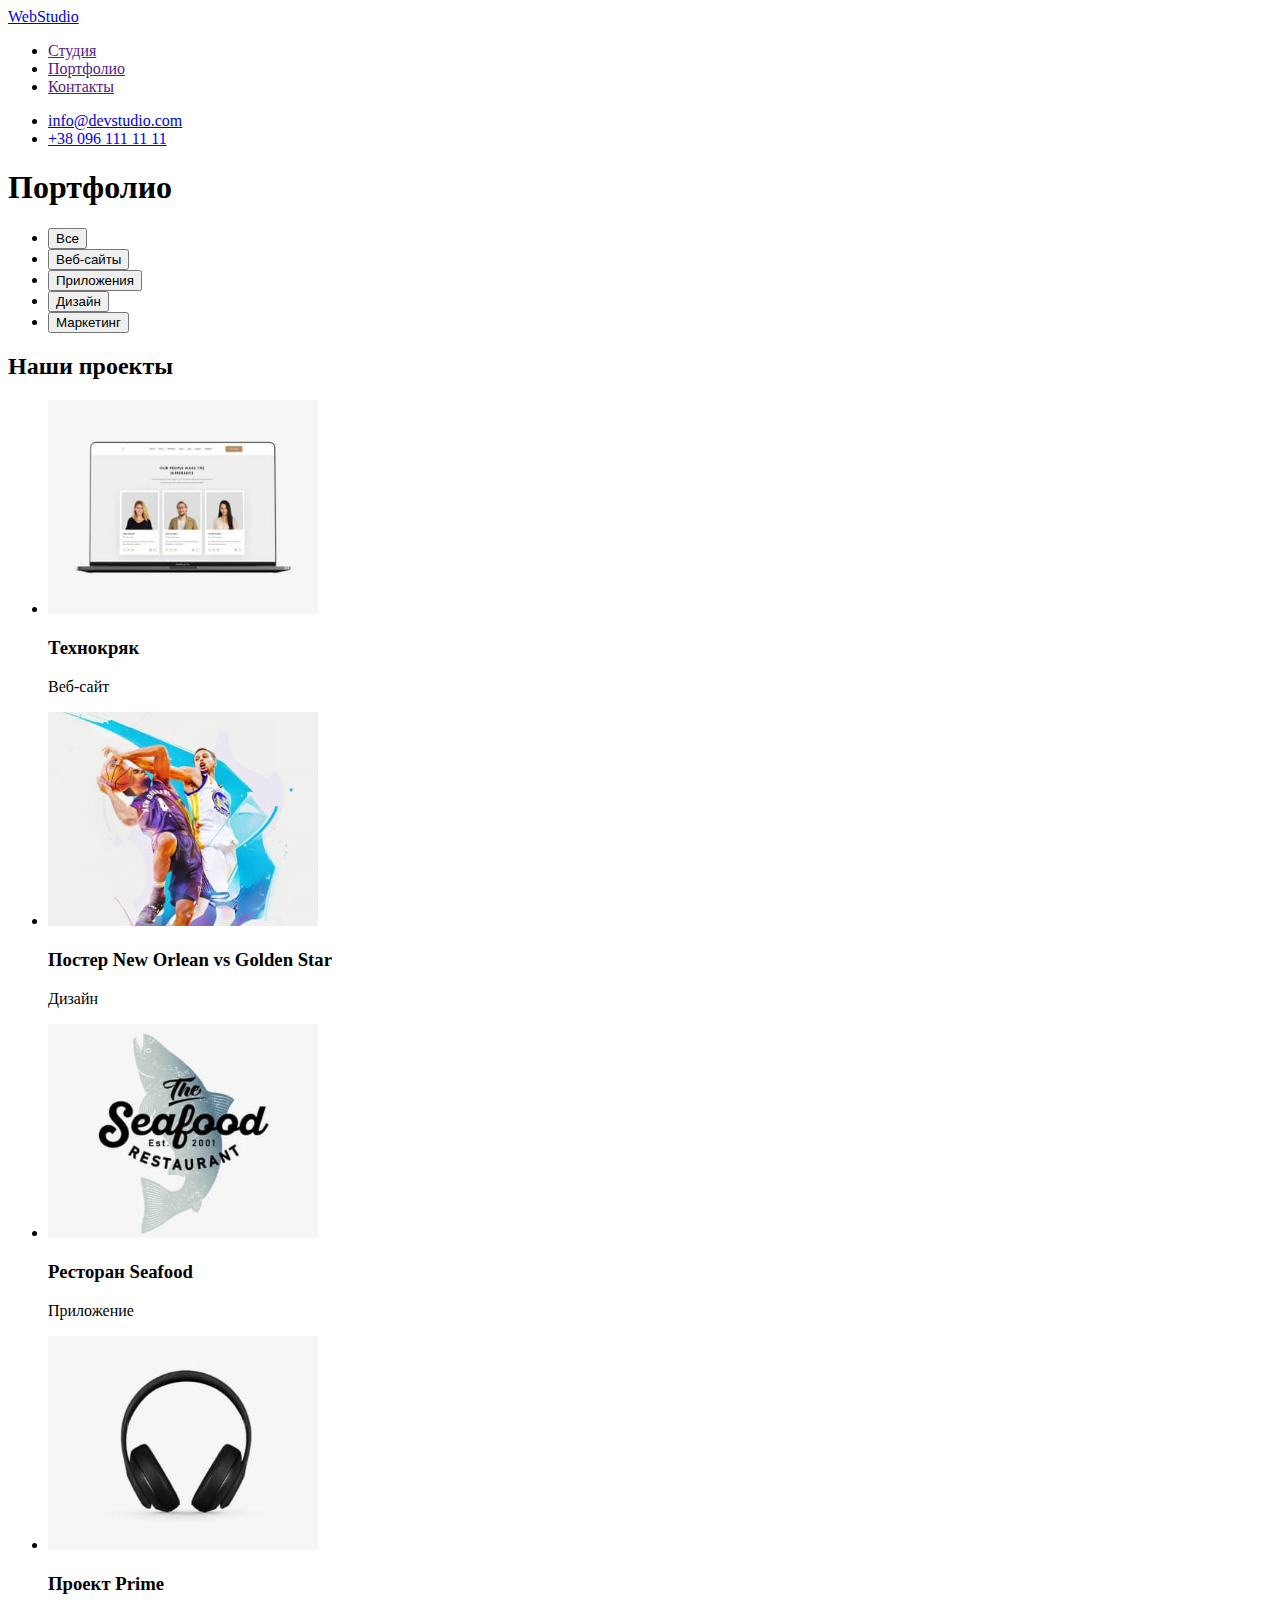
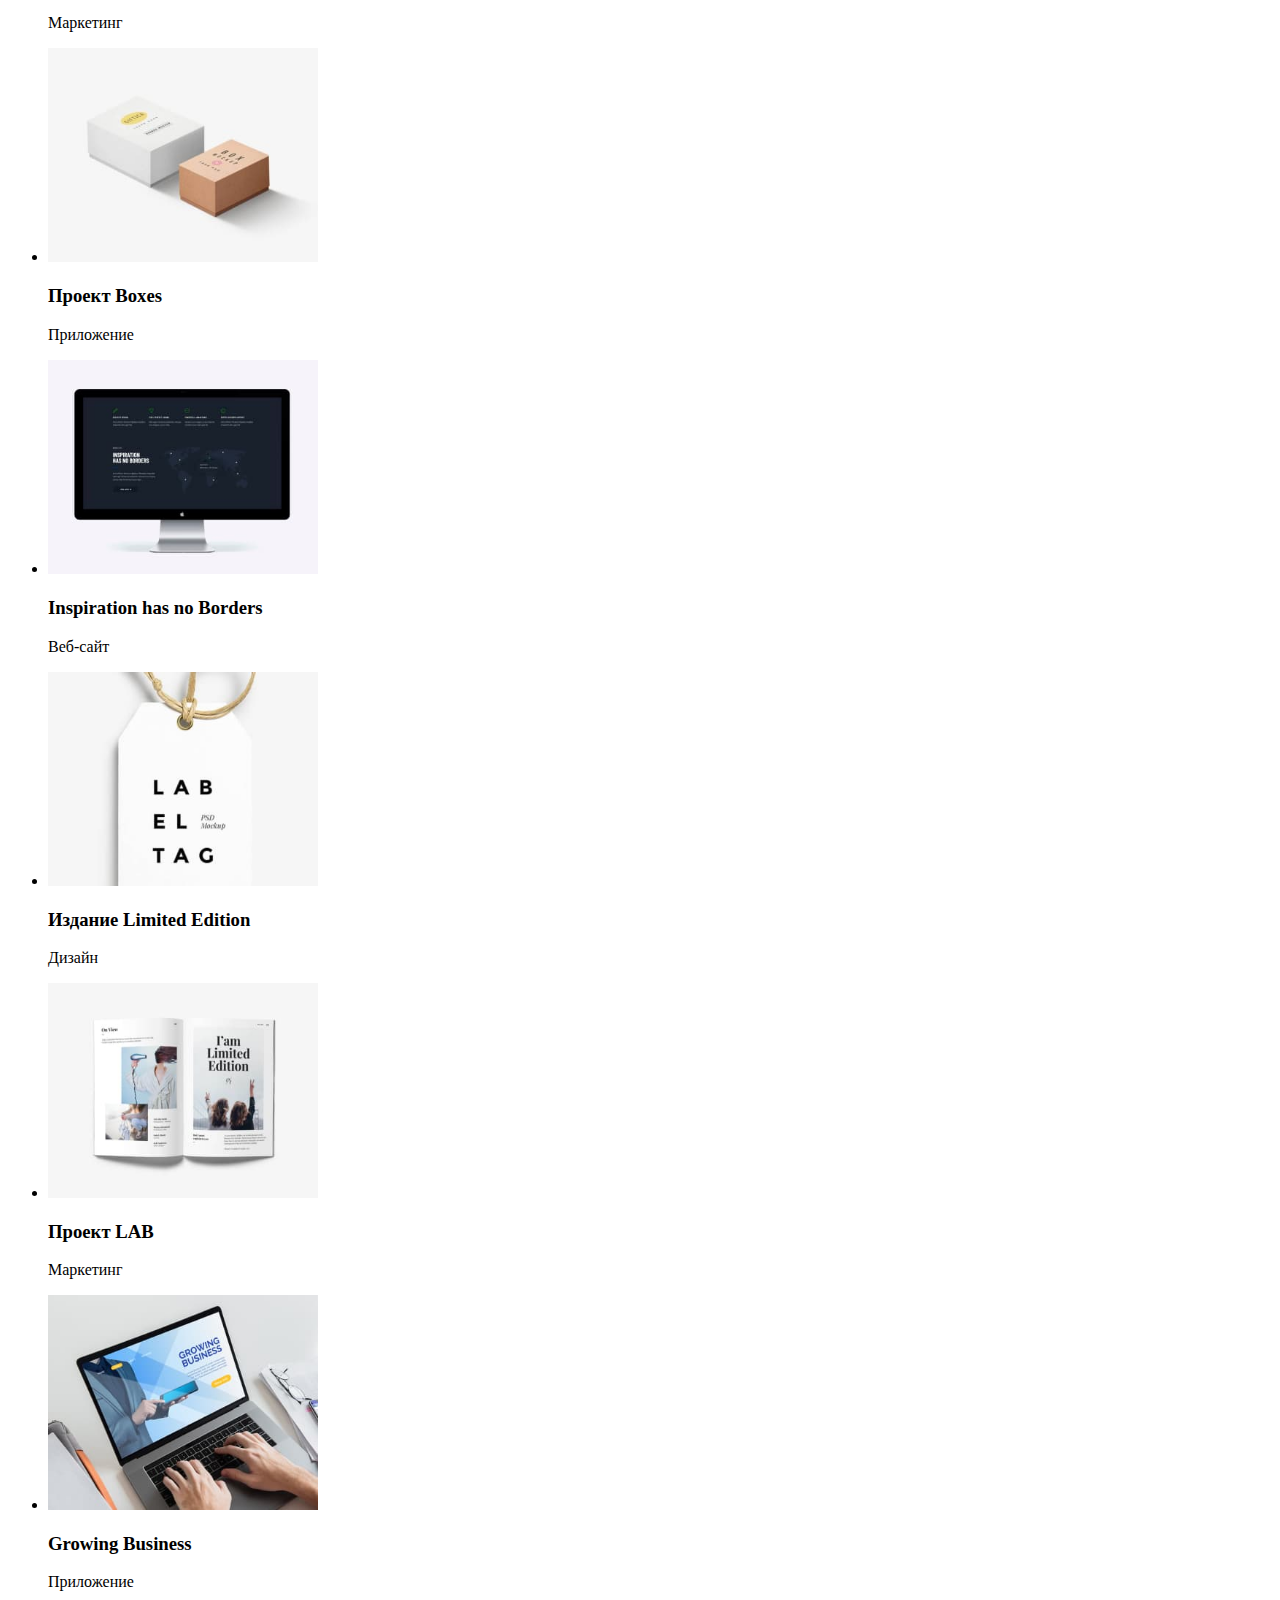
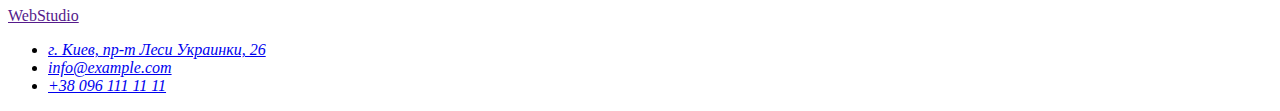
==== portfolio.html @ 479a7547 "2 задание" ====
<!DOCTYPE html>
<html lang="ru">
<head>
    <meta charset="UTF-8">
    <meta http-equiv="X-UA-Compatible" content="IE=edge">
    <meta name="viewport" content="width=device-width, initial-scale=1.0">
    <title>Document</title>
</head>
<body>
    <!-- Шапка страницы -->
    <header>
        <nav>
        <a href="/">
        WebStudio
    </a>

    <ul>
        <li><a href="">Студия</a></li>
        <li><a href="">Портфолио</a></li>
        <li><a href="">Контакты</a></li>
    </ul>
        </nav>  
    <ul>
        <li><a href="mailto:info@devstudio.com">info@devstudio.com</a></li>
        <li><a href="tel:+380961111111">+38 096 111 11 11</a></li>
    </ul>
</header>
<!-- Уникальный контент страницы -->
<main>
    <section>
    <h1>Портфолио </h1>
    <ul>
        <li><button>Все</button></li>
        <li><button>Веб-сайты</button></li>
        <li><button>Приложения</button></li>
        <li><button>Дизайн</button></li>
        <li><button>Маркетинг</button></li>
    </ul>
    </section>
    <section>
    <h2>Наши проекты</h2>
    <ul>
        <li>
            <img src="/images/Portfolio/Технокряк.jpg" width="270" alt="Веб-сайт">
            <h3>Технокряк</h3>
            <p>Веб-сайт</p>
        </li>
        <li>
            <img src="/images/Portfolio/Постер_New_Orlean_vs_Golden_Star.jpg" width="270" alt="Дизайн">
            <h3>Постер New Orlean vs Golden Star</h3>
            <p>Дизайн</p>
        </li>
        <li>
            <img src="/images/Portfolio/Ресторан_Seafood.jpg" width="270" alt="Приложение">
            <h3>Ресторан Seafood</h3>
            <p>Приложение</p>
        </li>
        <li>
            <img src="/images/Portfolio/Проект_Prime.jpg" width="270" alt="Маркетинг">
            <h3>Проект Prime</h3>
            <p>Маркетинг</p>
        </li>
        <li>
            <img src="/images/Portfolio/Проект_Boxes.jpg" width="270" alt="Приложение">
            <h3>Проект Boxes</h3>
            <p>Приложение</p>
        </li>
        <li>
            <img src="/images/Portfolio/Inspiration_has_no_Borders.jpg" width="270" alt="Веб-сайт">
            <h3>Inspiration has no Borders</h3>
            <p>Веб-сайт</p>
        </li>
        <li>
            <img src="/images/Portfolio/Издание_Limited_Edition.jpg" width="270" alt="Дизайн">
            <h3>Издание Limited Edition</h3>
            <p>Дизайн</p>
        </li>
        <li>
            <img src="/images/Portfolio/Проект_LAB.jpg" width="270" alt="Маркетинг">
            <h3>Проект LAB</h3>
            <p>Маркетинг</p>
        </li>
        <li>
            <img src="/images/Portfolio/Growing_Business.jpg" width="270" alt="Приложение">
            <h3>Growing Business</h3>
            <p>Приложение</p>
        </li>
    </ul>
    </section>
</main>    
    <footer>
         <a href=""> WebStudio </a>
            <address>
                 <ul>
                <li><a href="https://www.google.com/maps/place/%D0%B1%D1%83%D0%BB%D1%8C%D0%B2%D0%B0%D1%80+%D0%9B%D0%B5%D1%81%D1%96+%D0%A3%D0%BA%D1%80%D0%B0%D1%97%D0%BD%D0%BA%D0%B8,+26,+%D0%9A%D0%B8%D1%97%D0%B2,+02000/@50.4265807,30.5361971,17z/data=!3m1!4b1!4m5!3m4!1s0x40d4cf0e033ecbe9:0x57a4dffefec77da0!8m2!3d50.4265807!4d30.5383858"
                    target="_blank" rel="noopener noreferrer"> г. Киев, пр-т Леси Украинки, 26</a></li>
                 <li><a href="mailto:info@example.com">info@example.com</a></li>
                <li><a href="tel:+380961111111">+38 096 111 11 11</a></li>
                </ul>
            </address>
    </footer>
</body>

</html>
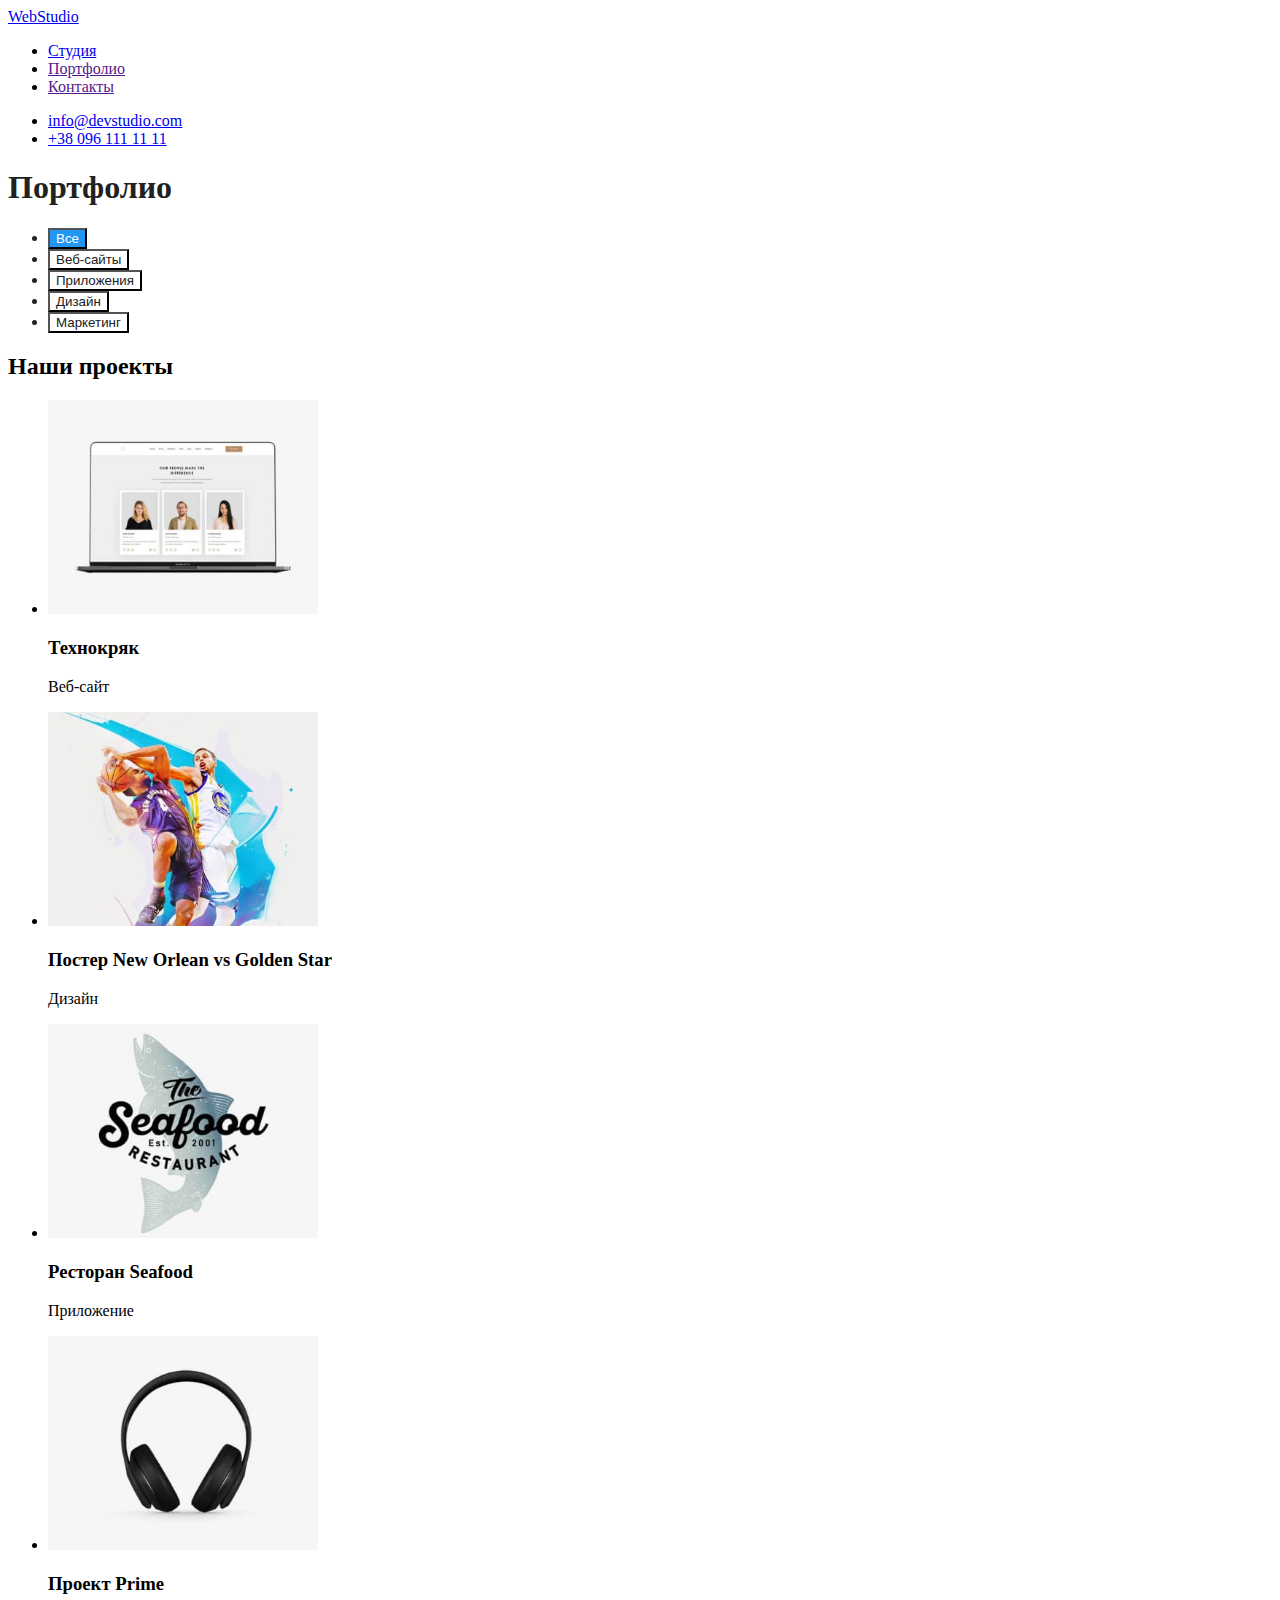
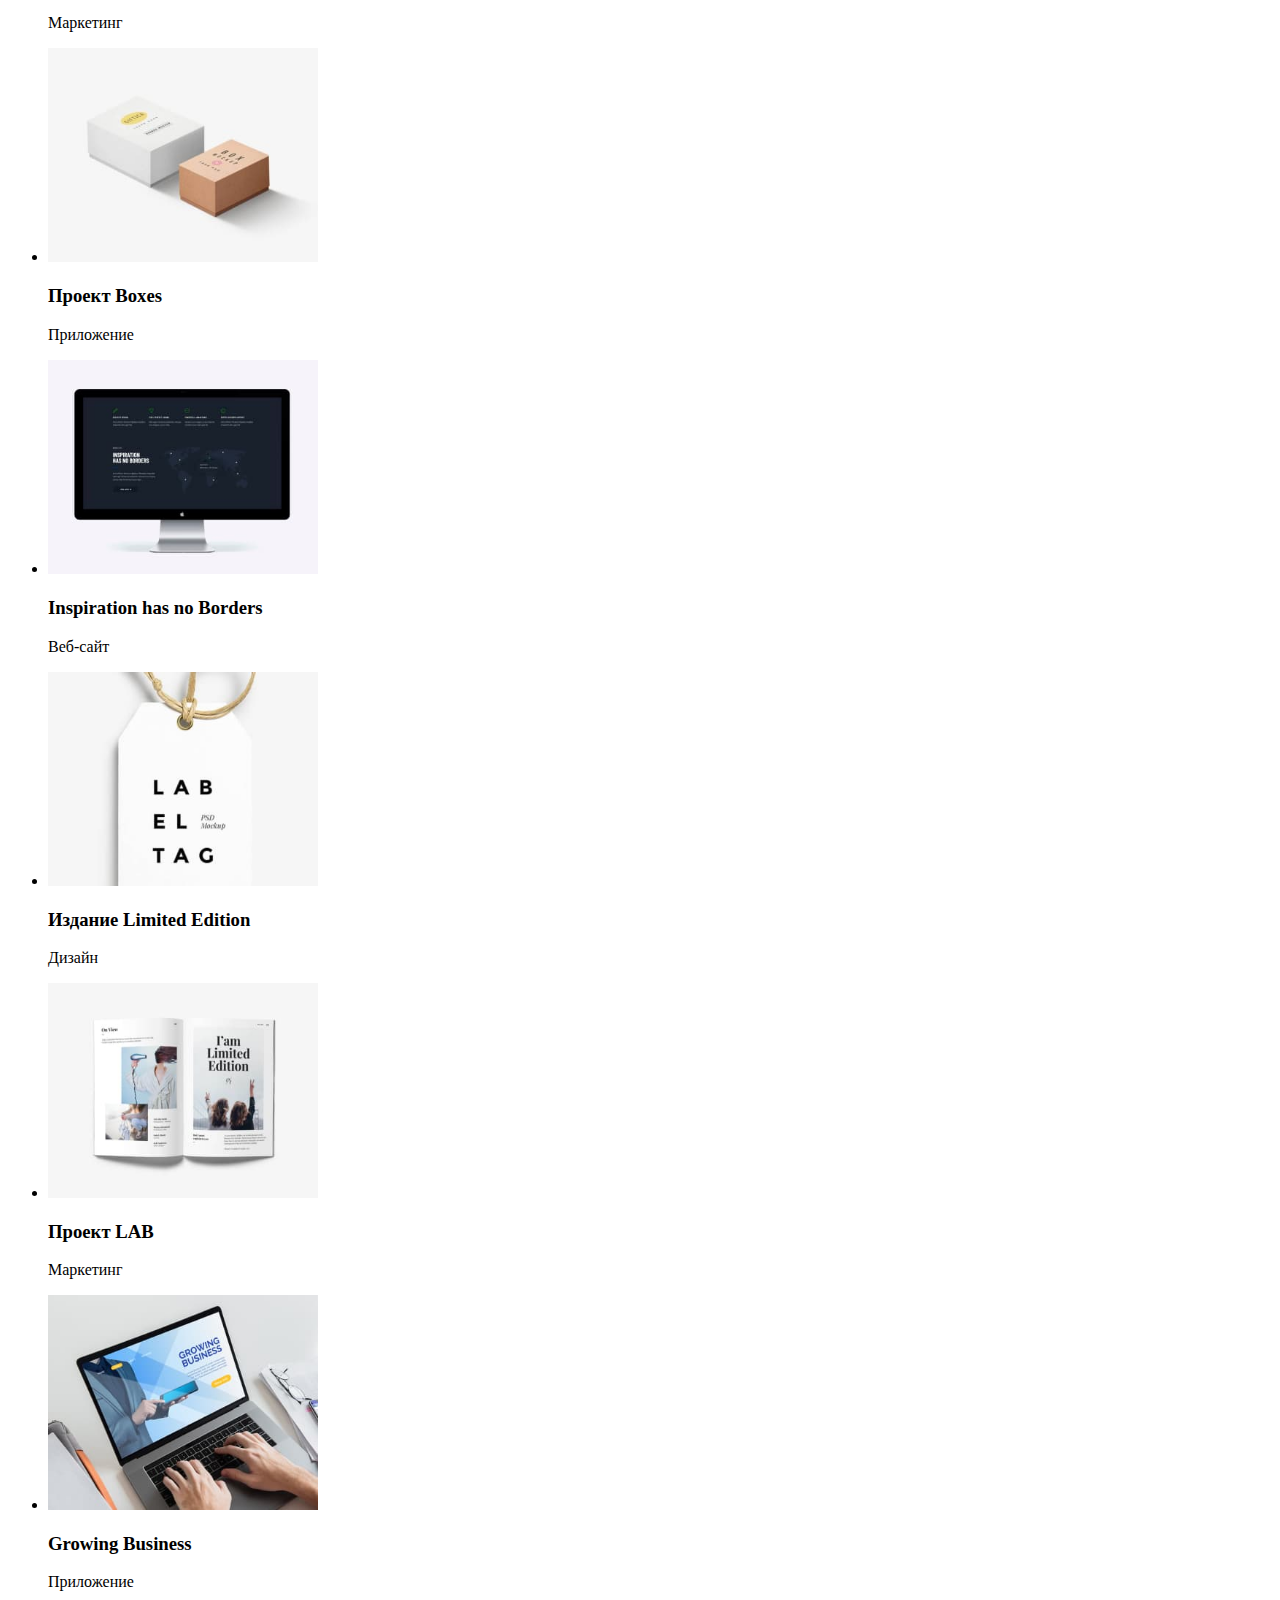
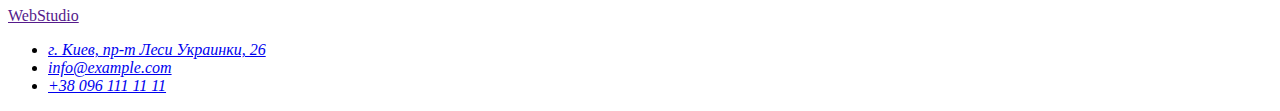
==== commit 161b4cc4: "08/12/2021" ====
--- a/portfolio.html
+++ b/portfolio.html
@@ -7,6 +7,9 @@
     <meta name="viewport" content="width=device-width, initial-scale=1.0">
     <title>Document</title>
 </head>
+<head>
+    <link rel="stylesheet" href="./ccs/styles.css" />
+</head>
 <body>
     <!-- Шапка страницы -->
     <header>
@@ -15,10 +18,10 @@
         WebStudio
     </a>
 
-    <ul>
-        <li><a href="">Студия</a></li>
-        <li><a href="">Портфолио</a></li>
-        <li><a href="">Контакты</a></li>
+    <ul class="site-nav-list">
+        <li><a href="./index.html" class="link">Студия</a></li>
+        <li><a href="" class="link current">Портфолио</a></li>
+        <li><a href="" class="link">Контакты</a></li>
     </ul>
         </nav>  
     <ul>
@@ -28,14 +31,14 @@
 </header>
 <!-- Уникальный контент страницы -->
 <main>
-    <section>
+    <section class="button">
     <h1>Портфолио </h1>
     <ul>
-        <li><button>Все</button></li>
-        <li><button>Веб-сайты</button></li>
-        <li><button>Приложения</button></li>
-        <li><button>Дизайн</button></li>
-        <li><button>Маркетинг</button></li>
+        <li><button  class="button primary">Все</button></li>
+        <li><button class="button secondary">Веб-сайты</button></li>
+        <li><button class="button secondary">Приложения</button></li>
+        <li><button class="button secondary">Дизайн</button></li>
+        <li><button class="button secondary"> Маркетинг</button></li>
     </ul>
     </section>
     <section>
--- a/ccs/styles.css
+++ b/ccs/styles.css
@@ -0,0 +1,50 @@
+:root {
+  --primary-text-color: #757575;
+  --secondary-text-color: #000;
+  --title-text-color: #212121;
+  --accent-color: #2196f3;
+  --address-text-color: #rgba(255, 255, 255, 0.6);
+  --active-button-color: #188ce8;
+  --primery-background-color: #fff;
+  --main-backgraund-color: #f5f4fa;
+  --footer-background-color: #2f303a;
+}
+.body {
+  font-family: Roboto, sans-setif;
+  color: var(--primary-text-color);
+}
+/* Hero */
+
+.hero-title {
+  color: var(--primery-background-color);
+}
+.hero-link {
+  color: var(--primery-background-color);
+}
+/* Section */
+.section-title {
+  color: #ffffff;
+}
+.feature-list .title {
+  color: var(--title-text-color);
+}
+/*  */
+.site-nav .hero-link {
+  color: var(--accent-color);
+}
+.site-nav .link:hover,
+.site-nav .link:focus {
+  color: var(--title-text-color);
+}
+.site-nav .link.current {
+  color: var(--accent-color);
+}
+/* Button */
+.button {
+  color: var(--title-text-color);
+  background-color: var(--primery-background-color);
+}
+.button.primary {
+  color: var(--primery-background-color);
+  background-color: var(--accent-color);
+}
